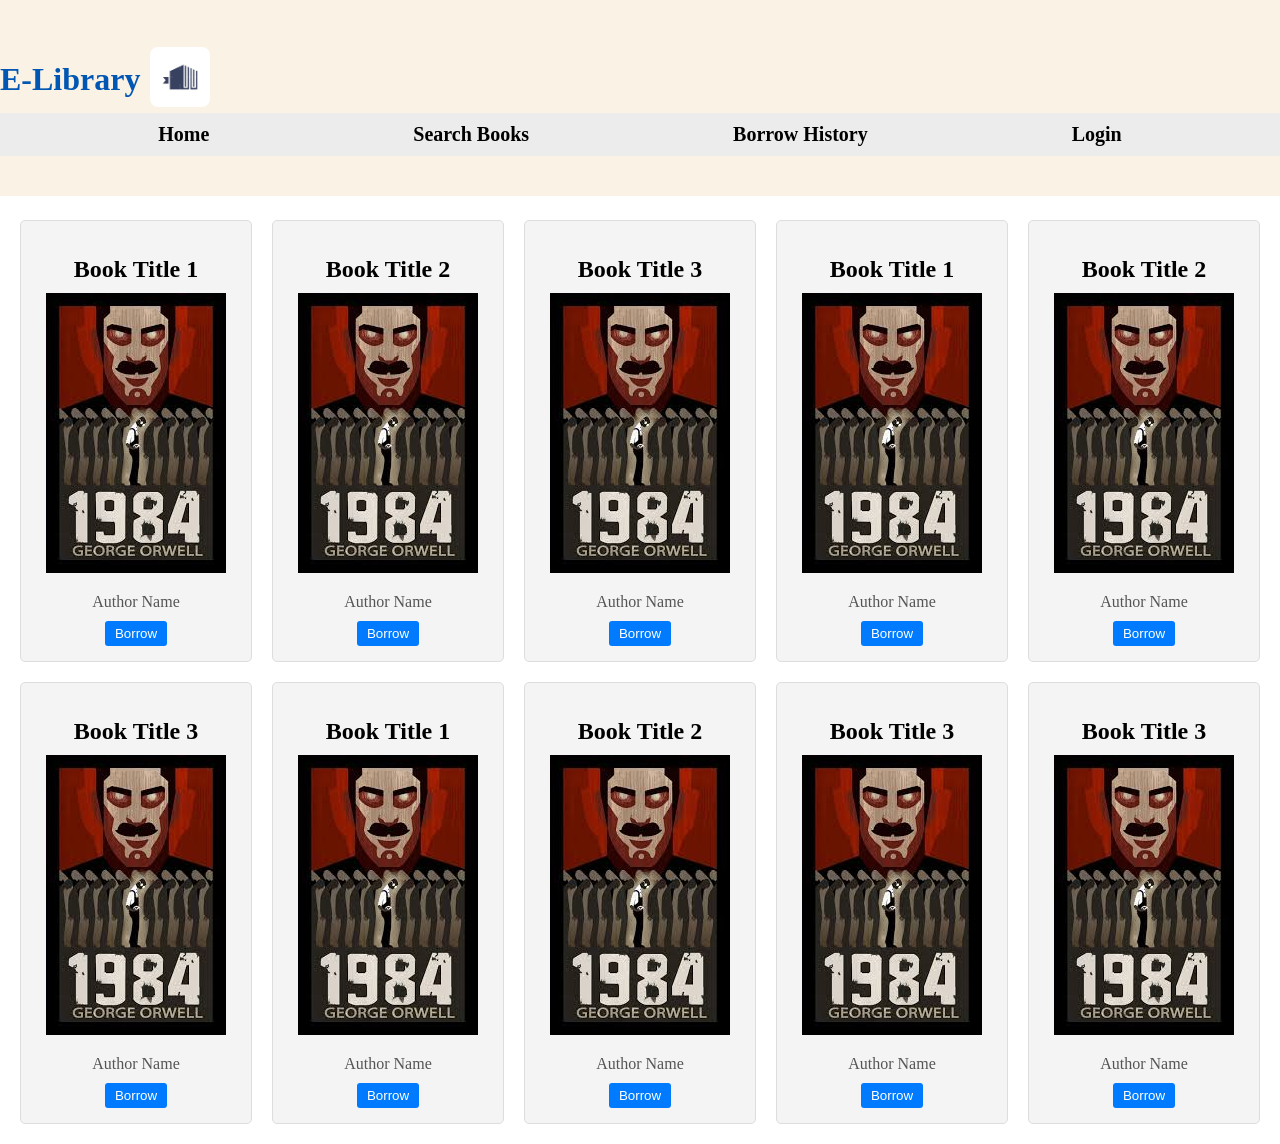
==== index.html @ 36c0acc0 "init project" ====
<!DOCTYPE html>
<html lang="en">
<head>
    <meta charset="UTF-8">
    <meta name="viewport" content="width=device-width, initial-scale=1.0">
    <title>E-Library</title>
    <link rel="stylesheet" href="css/indexStyle.css">
</head>
<body>
<header>
    <div class = "TopPage" > 
    <!-- Navbar / أزرار الصفحات -->
        <div class = "logo">
            <h1>E-Library</h1>
            <img src = "Images/Logo.jpg"></image>
        </div>
        <div class="navbar">
            <a href="index.html">Home</a>
            <a href="search.html">Search Books</a>
            <a href="history.html">Borrow History</a>
            <a href="login.html">Login</a>
        </div>
    </div>
</header>

    <!-- Grid للكتب -->
    <div class="book-grid">
        <div class="book-card">
            <h2>Book Title 1</h2>
             <image src = "Images/book1.jpg" > 
            <p>Author Name</p>
            <button>Borrow</button>
        </div>

        <div class="book-card">
            <h2>Book Title 2</h2>
             <image src = "Images/book1.jpg" > 
            <p>Author Name</p>
            <button>Borrow</button>
        </div>

        <div class="book-card">
            <h2>Book Title 3</h2>
            <image src = "Images/book1.jpg" > 
            <p>Author Name</p>
            <button>Borrow</button>
        </div>
         <div class="book-card">
            <h2>Book Title 1</h2>
             <image src = "Images/book1.jpg" > 
            <p>Author Name</p>
            <button>Borrow</button>
        </div>

        <div class="book-card">
            <h2>Book Title 2</h2>
             <image src = "Images/book1.jpg" > 
            <p>Author Name</p>
            <button>Borrow</button>
        </div>

        <div class="book-card">
            <h2>Book Title 3</h2>
             <image src = "Images/book1.jpg" > 
            <p>Author Name</p>
            <button>Borrow</button>
        </div>
         <div class="book-card">
            <h2>Book Title 1</h2>
             <image src = "Images/book1.jpg" > 
            <p>Author Name</p>
            <button>Borrow</button>
        </div>

        <div class="book-card">
            <h2>Book Title 2</h2>
             <image src = "Images/book1.jpg" > 
            <p>Author Name</p>
            <button>Borrow</button>
        </div>

        <div class="book-card">
            <h2>Book Title 3</h2>
             <image src = "Images/book1.jpg" > 
            <p>Author Name</p>
            <button>Borrow</button>
        </div>
        <div class="book-card">
            <h2>Book Title 3</h2>
             <image src = "Images/book1.jpg" > 
            <p>Author Name</p>
            <button>Borrow</button>
        </div>

        <!-- أضف المزيد بنفس الطريقة -->
    </div>

</body>
</html>
---- css/indexStyle.css ----
/* Navbar */
.navbar {
    background-color: #ececec;
    padding: 10px;
    text-align: center;
}

.navbar a {
    color: rgb(0, 0, 0);
    text-decoration: none;
    margin: 0 100px;
    font-weight: bold;
    font-size: 20px;
}

.navbar a:hover {
    text-decoration: underline;
}

/* Grid للكتب */
.book-grid {
    display: grid;
    grid-template-columns: repeat(5, 1fr); /* 3 أعمدة */
    gap: 20px; /* المسافة بين الكتب */
    padding: 20px;
    margin-top: 200px;
}

/* كل كتاب كـ Card */
.book-card {
    background-color: #f4f4f4;
    padding: 15px;
    border: 1px solid #ddd;
    border-radius: 5px;
    text-align: center;
}

.book-card h2 {
    margin-bottom: 10px;
}

.book-card p {
    color: #555;
    margin-bottom: 10px;
}

.book-card button {
    padding: 5px 10px;
    border: none;
    background-color: #007bff;
    color: white;
    cursor: pointer;
    border-radius: 3px;
}

.book-card button:hover {
    background-color: #0056b3;
}
.TopPage {
    background-color: #faf3e5;
    padding: 40px;
    padding-left: 0px;
    padding-right: 0px;
    
}
.TopPage h1{
    color: #0056b3;
    margin-bottom: 15px;
    text-align: center;
}
body {
      margin: 0;
      padding: 0;
}
header {
  position: fixed;     /* يخليه ثابت */
  top: 0;              /* يثبت بالأعلى */
  left: 0;
  width: 100%;         /* يغطي عرض الصفحة كامل */
  background-color: white; /* اختياري - عشان ما يختلط مع الخلفية */
  z-index: 1000;       /* يخليه فوق باقي العناصر */
}
.logo {
    display: flex;
    align-items: center; /* يخلي الصورة والعنوان في نفس الخط */
    gap: 10px; /* مسافة بسيطة بينهم */
}

.logo img {
    width: 60px;   /* حجم الصورة */
    height: 60px;  /* تقدر تغيره حسب شكل اللوقو */
    object-fit: cover; /* يمنع تمدد الصورة */
    border-radius: 8px; /* يعطيها زوايا ناعمة (اختياري) */
}
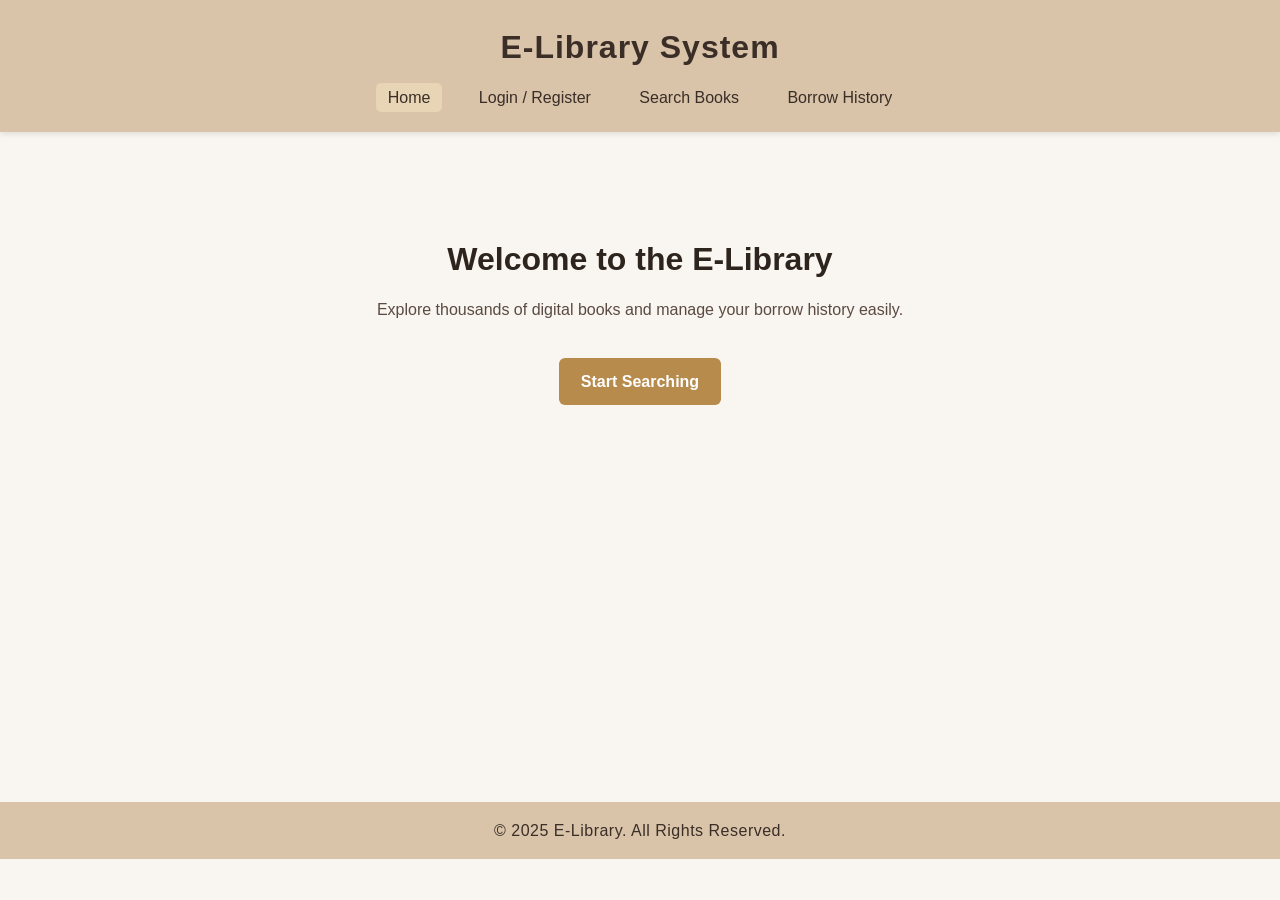
==== commit edb7b065: "finish html css" ====
--- a/index.html
+++ b/index.html
@@ -3,97 +3,31 @@
 <head>
     <meta charset="UTF-8">
     <meta name="viewport" content="width=device-width, initial-scale=1.0">
-    <title>E-Library</title>
-    <link rel="stylesheet" href="css/indexStyle.css">
+    <title>E-Library | Home</title>
+    <link rel="stylesheet" href="css/style.css">
 </head>
 <body>
-<header>
-    <div class = "TopPage" > 
-    <!-- Navbar / أزرار الصفحات -->
-        <div class = "logo">
-            <h1>E-Library</h1>
-            <img src = "Images/Logo.jpg"></image>
-        </div>
-        <div class="navbar">
-            <a href="index.html">Home</a>
+    <header>
+        <h1>E-Library System</h1>
+        <nav>
+            <a href="index.html" class="active">Home</a>
+            <a href="login.html">Login / Register</a>
             <a href="search.html">Search Books</a>
             <a href="history.html">Borrow History</a>
-            <a href="login.html">Login</a>
-        </div>
-    </div>
-</header>
+        </nav>
+    </header>
 
-    <!-- Grid للكتب -->
-    <div class="book-grid">
-        <div class="book-card">
-            <h2>Book Title 1</h2>
-             <image src = "Images/book1.jpg" > 
-            <p>Author Name</p>
-            <button>Borrow</button>
-        </div>
+    <main>
+        <section class="hero">
+            <h2>Welcome to the E-Library</h2>
+            <p>Explore thousands of digital books and manage your borrow history easily.</p>
+            <a href="search.html" class="btn">Start Searching</a>
+        </section>
+    </main>
 
-        <div class="book-card">
-            <h2>Book Title 2</h2>
-             <image src = "Images/book1.jpg" > 
-            <p>Author Name</p>
-            <button>Borrow</button>
-        </div>
-
-        <div class="book-card">
-            <h2>Book Title 3</h2>
-            <image src = "Images/book1.jpg" > 
-            <p>Author Name</p>
-            <button>Borrow</button>
-        </div>
-         <div class="book-card">
-            <h2>Book Title 1</h2>
-             <image src = "Images/book1.jpg" > 
-            <p>Author Name</p>
-            <button>Borrow</button>
-        </div>
-
-        <div class="book-card">
-            <h2>Book Title 2</h2>
-             <image src = "Images/book1.jpg" > 
-            <p>Author Name</p>
-            <button>Borrow</button>
-        </div>
-
-        <div class="book-card">
-            <h2>Book Title 3</h2>
-             <image src = "Images/book1.jpg" > 
-            <p>Author Name</p>
-            <button>Borrow</button>
-        </div>
-         <div class="book-card">
-            <h2>Book Title 1</h2>
-             <image src = "Images/book1.jpg" > 
-            <p>Author Name</p>
-            <button>Borrow</button>
-        </div>
-
-        <div class="book-card">
-            <h2>Book Title 2</h2>
-             <image src = "Images/book1.jpg" > 
-            <p>Author Name</p>
-            <button>Borrow</button>
-        </div>
-
-        <div class="book-card">
-            <h2>Book Title 3</h2>
-             <image src = "Images/book1.jpg" > 
-            <p>Author Name</p>
-            <button>Borrow</button>
-        </div>
-        <div class="book-card">
-            <h2>Book Title 3</h2>
-             <image src = "Images/book1.jpg" > 
-            <p>Author Name</p>
-            <button>Borrow</button>
-        </div>
-
-        <!-- أضف المزيد بنفس الطريقة -->
-    </div>
-
+    <footer>
+        <p>&copy; 2025 E-Library. All Rights Reserved.</p>
+    </footer>
 </body>
 </html>
+
--- a/css/style.css
+++ b/css/style.css
@@ -0,0 +1,196 @@
+/* ===== GENERAL STYLES ===== */
+* {
+    box-sizing: border-box;
+    margin: 0;
+    padding: 0;
+    font-family: "Segoe UI", Arial, sans-serif;
+}
+
+body {
+    background-color: #f9f5f0; /* خلفية أوف وايت دافئة */
+    color: #3a2e27; /* بني غامق للنص */
+    line-height: 1.7;
+}
+
+/* ===== HEADER ===== */
+header {
+    background-color: #d9c3a9; /* خشبي فاتح */
+    color: #3a2e27;
+    padding: 20px;
+    text-align: center;
+    box-shadow: 0 2px 6px rgba(0,0,0,0.1);
+}
+
+header h1 {
+    margin-bottom: 10px;
+    letter-spacing: 1px;
+    font-weight: 700;
+}
+
+nav {
+    margin-top: 5px;
+}
+
+nav a {
+    color: #3a2e27;
+    text-decoration: none;
+    margin: 0 10px;
+    padding: 6px 12px;
+    border-radius: 5px;
+    transition: 0.3s;
+    font-weight: 500;
+}
+
+nav a:hover,
+nav a.active {
+    background-color: #e8d5b5;
+}
+
+/* ===== MAIN CONTENT ===== */
+main {
+    padding: 40px 10%;
+    min-height: 70vh;
+}
+
+.hero {
+    text-align: center;
+    padding: 60px 0;
+}
+
+.hero h2 {
+    font-size: 2em;
+    margin-bottom: 10px;
+    color: #2e241e;
+}
+
+.hero p {
+    color: #5a4a42;
+    max-width: 600px;
+    margin: 0 auto 20px;
+}
+
+.btn {
+    background-color: #b68b4c; /* ذهبي خشبي */
+    color: white;
+    padding: 10px 22px;
+    text-decoration: none;
+    display: inline-block;
+    border-radius: 6px;
+    margin-top: 15px;
+    transition: 0.3s;
+    font-weight: 600;
+}
+
+.btn:hover {
+    background-color: #a1773d;
+}
+
+.btn.secondary {
+    background-color: #7c6958;
+}
+
+.btn.secondary:hover {
+    background-color: #6b5a4d;
+}
+
+/* ===== FORM SECTION ===== */
+.form-section {
+    max-width: 600px;
+    margin: 50px auto;
+    background: #fffaf4;
+    padding: 30px;
+    border-radius: 12px;
+    box-shadow: 0 3px 10px rgba(0,0,0,0.08);
+    border: 1px solid #e8dcc8;
+}
+
+.form-section h2 {
+    text-align: center;
+    margin-bottom: 20px;
+    color: #3a2e27;
+}
+
+label {
+    display: block;
+    margin-top: 10px;
+    font-weight: bold;
+    color: #4a3d33;
+}
+
+input {
+    width: 100%;
+    padding: 10px;
+    margin-top: 5px;
+    border: 1px solid #d8c6aa;
+    border-radius: 6px;
+    background-color: #fdfaf5;
+    color: #3a2e27;
+}
+
+/* ===== SEARCH / HISTORY SECTIONS ===== */
+.search-section, .history-section {
+    background: #fffaf4;
+    padding: 30px;
+    border-radius: 12px;
+    box-shadow: 0 3px 10px rgba(0,0,0,0.08);
+    margin: 40px auto;
+    max-width: 900px;
+    border: 1px solid #e8dcc8;
+}
+
+.search-section h2,
+.history-section h2 {
+    color: #3a2e27;
+    margin-bottom: 20px;
+    text-align: center;
+}
+
+.search-form {
+    display: flex;
+    gap: 10px;
+    margin-bottom: 30px;
+}
+
+.search-form input {
+    flex: 1;
+    background-color: #fdfaf5;
+    border: 1px solid #d8c6aa;
+    border-radius: 6px;
+    padding: 10px;
+}
+
+table {
+    width: 100%;
+    border-collapse: collapse;
+    margin-top: 15px;
+    background: #fffdf8;
+    border-radius: 6px;
+    overflow: hidden;
+}
+
+th, td {
+    padding: 12px;
+    border-bottom: 1px solid #e3d5bd;
+    text-align: left;
+}
+
+th {
+    background-color: #d9c3a9;
+    color: #3a2e27;
+}
+
+tr:hover {
+    background-color: #f4ede3;
+}
+
+/* ===== FOOTER ===== */
+footer {
+    background-color: #d9c3a9;
+    color: #3a2e27;
+    text-align: center;
+    padding: 15px;
+    width: 100%;
+    margin-top: 40px;
+    font-weight: 500;
+    letter-spacing: 0.5px;
+}
